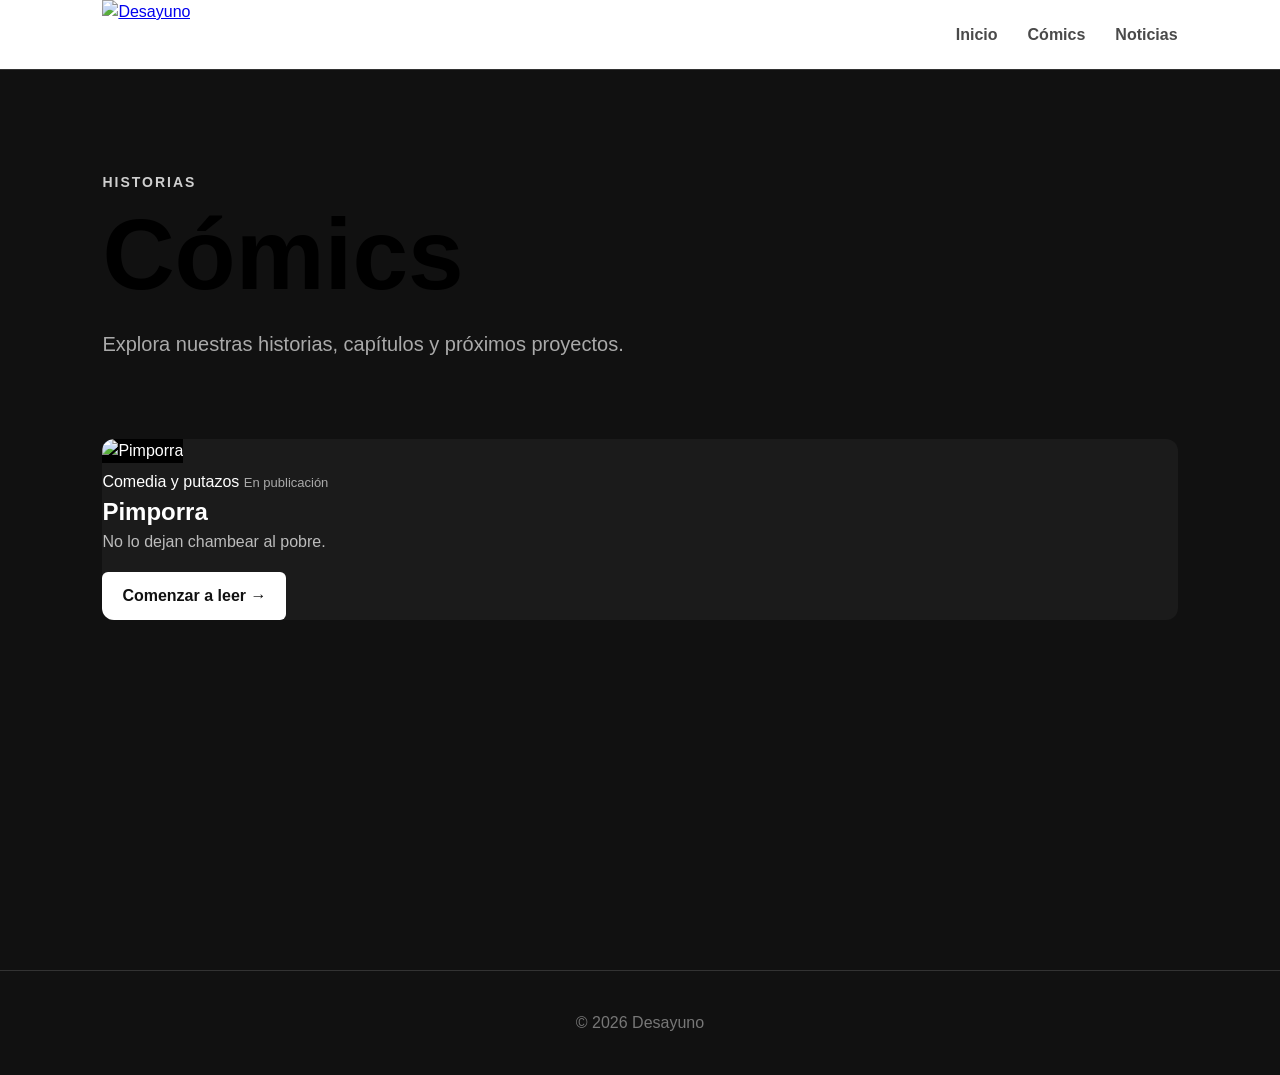
==== comics.html @ 96aa151c "version 0.1" ====
<!DOCTYPE html>
<html lang="es">
<head>
    <meta charset="UTF-8">
    <meta name="viewport" content="width=device-width, initial-scale=1.0">

    <title>Cómics | Desayuno</title>

    <link rel="stylesheet" href="style.css">
</head>

<body>

<header>

    <div class="logo">
        <a href="index.html">
            <img src="imagenes/logo_2026.png" alt="Desayuno">
        </a>
    </div>

    <nav>
        <a href="index.html">Inicio</a>
        <a href="comics.html">Cómics</a>
        <a href="noticias.html">Noticias</a>
    </nav>

</header>


<main class="pagina-comics">

    <section class="encabezado-comics">

        <span class="categoria">Historias</span>

        <h1>Cómics</h1>

        <p>
            Explora nuestras historias, capítulos y próximos proyectos.
        </p>

    </section>


    <section class="lista-comics">

        <div
            class="grid-comics"
            id="grid-comics">
        </div>

    </section>

</main>


<footer>
    <p>© 2026 Desayuno</p>
</footer>


<script src="comics.js"></script>
<script src="pagina-comics.js"></script>

</body>
</html>
---- style.css ----
* {
    box-sizing: border-box;
    margin: 0;
    padding: 0;
}

body {
    font-family: Arial, Helvetica, sans-serif;

    background: #111;
    color: black;

    line-height: 1.5;
}


/* HEADER */

header {
    height: 70px;

    display: flex;
    align-items: center;
    justify-content: space-between;

    padding: 0 8%;

    background: #ffffff;

    border-bottom: 1px solid #333;
}

.logo {
    height: 100%;
    display: flex;
    align-items: center;
}

.logo a {
    height: 100%;
    display: flex;
    align-items: center;
}

.logo img {
    height: 100%;
    width: auto;
    display: block;
    object-fit: contain;
}

nav {
    display: flex;
    gap: 30px;
}

nav a {
    color: #4A4A4A;
    text-decoration: none;
    font-weight: bold;
}

nav a:hover {
    opacity: 0.7;
}


/* PORTADA */

.hero {
    min-height: 500px;

    display: flex;
    align-items: center;

    padding: 8%;

    background:
        linear-gradient(
            rgba(0,0,0,.3),
            rgba(0,0,0,.8)
        ),
        url("../images/proyecto.jpg");

    background-size: cover;
    background-position: center;
}

.hero-contenido {
    max-width: 650px;
}

.hero h1 {
    font-size: clamp(40px, 7vw, 80px);

    line-height: 1;
}

.hero p {
    margin: 25px 0;

    font-size: 20px;

    color: #ccc;
}


/* BOTONES */

.boton {
    display: inline-block;

    padding: 14px 25px;

    background: white;
    color: black;

    text-decoration: none;

    border-radius: 5px;

    font-weight: bold;
}


/* SECCIONES */

.seccion {
    padding: 70px 8%;
}

.seccion h2 {
    margin-bottom: 30px;

    font-size: 32px;
}


/* TARJETAS */

.grid {
    display: grid;

    grid-template-columns:
        repeat(auto-fit, minmax(250px, 1fr));

    gap: 30px;
}

.tarjeta {
    background: #1c1c1c;

    border-radius: 8px;

    overflow: hidden;
}

.tarjeta img {
    width: 100%;
    height: 300px;

    object-fit: cover;

    display: block;
}

.tarjeta-info {
    padding: 20px;
}

.tarjeta-info h3 {
    margin-bottom: 10px;
}

.tarjeta-info p {
    color: #aaa;

    margin-bottom: 15px;
}

.tarjeta-info a {
    color: white;
}


/* FOOTER */

footer {
    padding: 40px;

    text-align: center;

    color: #777;

    border-top: 1px solid #333;
}


/* CELULAR */

@media (max-width: 600px) {

    header {
        padding: 0 20px;
    }

    nav {
        gap: 15px;
    }

    .hero {
        min-height: 420px;

        padding: 40px 20px;
    }

    .seccion {
        padding: 50px 20px;
    }

}

/* =========================
   SLIDER DE NOTICIAS
========================= */

.noticias-slider {
    position: relative;

    width: 100%;
    height: 650px;

    overflow: hidden;

    background: #000;
}


/* SLIDES */

.slide {
    position: absolute;

    width: 100%;
    height: 100%;

    opacity: 0;
    visibility: hidden;

    transition:
        opacity 0.8s ease,
        visibility 0.8s;
}

.slide.activo {
    opacity: 1;
    visibility: visible;
}


/* ENLACE COMPLETO */

.slide > a {
    display: block;

    width: 100%;
    height: 100%;

    color: white;
    text-decoration: none;
}


/* IMAGEN O VIDEO */

.slide-media {
    position: absolute;

    width: 100%;
    height: 100%;

    object-fit: cover;

    top: 0;
    left: 0;
}


/* DEGRADADO */

.slide-overlay {
    position: absolute;

    inset: 0;

    display: flex;
    align-items: flex-end;

    padding: 70px 8%;

    background:
        linear-gradient(
            to top,
            rgba(0, 0, 0, 0.9) 0%,
            rgba(0, 0, 0, 0.45) 45%,
            rgba(0, 0, 0, 0) 75%
        );
}


/* TEXTO */

.slide-contenido {
    max-width: 650px;
}

.slide-contenido h1 {
    font-size: clamp(35px, 5vw, 65px);

    line-height: 1;

    margin: 12px 0 20px;
}

.slide-contenido p {
    font-size: 18px;

    color: #ddd;

    margin-bottom: 25px;
}

.categoria {
    font-size: 14px;

    font-weight: bold;

    text-transform: uppercase;

    letter-spacing: 2px;

    opacity: 0.8;
}


/* FLECHAS */

.slider-btn {
    position: absolute;

    top: 50%;

    transform: translateY(-50%);

    width: 50px;
    height: 50px;

    border: none;

    border-radius: 50%;

    background: rgba(0, 0, 0, 0.45);

    color: white;

    font-size: 35px;

    cursor: pointer;

    z-index: 10;

    transition: background 0.3s;
}

.slider-btn:hover {
    background: rgba(0, 0, 0, 0.8);
}

.anterior {
    left: 30px;
}

.siguiente {
    right: 30px;
}


/* INDICADORES */

.slider-indicadores {
    position: absolute;

    bottom: 25px;
    right: 8%;

    display: flex;

    gap: 10px;

    z-index: 10;
}

.indicador {
    width: 35px;
    height: 4px;

    border: none;

    background: rgba(255,255,255,0.4);

    cursor: pointer;

    transition: 0.3s;
}

.indicador.activo {
    background: white;

    width: 55px;
}


/* CELULAR */

@media (max-width: 700px) {

    .noticias-slider {
        height: 520px;
    }

    .slide-overlay {
        padding: 40px 25px 60px;
    }

    .slide-contenido h1 {
        font-size: 38px;
    }

    .slider-btn {
        width: 40px;
        height: 40px;

        font-size: 28px;
    }

    .anterior {
        left: 10px;
    }

    .siguiente {
        right: 10px;
    }

    @media (max-width: 700px) {

    .noticia-meta {
        align-items: flex-start;
        flex-direction: column;

        gap: 5px;
    }

}

}

/* =========================
   PÁGINA DE NOTICIAS
========================= */

.pagina-noticias {
    min-height: 100vh;

    background: #111;
}


/* ENCABEZADO */

.encabezado-noticias {
    padding: 100px 8% 60px;

    max-width: 900px;
}

.encabezado-noticias h1 {
    font-size: clamp(50px, 8vw, 100px);

    line-height: 1;

    margin: 10px 0 25px;
}

.encabezado-noticias p {
    max-width: 700px;

    color: #aaa;

    font-size: 20px;
}


/* CONTENEDOR */

.lista-noticias {
    padding: 20px 8% 100px;
}


/* GRID */

.grid-noticias {
    display: grid;

    grid-template-columns:
        repeat(
            auto-fit,
            minmax(320px, 1fr)
        );

    gap: 35px;
}


/* TARJETA */

.noticia-card {
    overflow: hidden;

    border-radius: 12px;

    background: #1b1b1b;

    transition:
        transform 0.3s ease,
        background 0.3s ease;
}


.noticia-card:hover {
    transform: translateY(-8px);

    background: #222;
}


.noticia-card-enlace {
    display: block;

    color: white;

    text-decoration: none;
}


/* IMAGEN */

.noticia-card-imagen {
    position: relative;

    width: 100%;

    aspect-ratio: 16 / 9;

    overflow: hidden;

    background: #000;
}


.noticia-card-media {
    width: 100%;
    height: 100%;

    object-fit: cover;

    display: block;

    transition: transform 0.5s ease;
}


.noticia-card:hover
.noticia-card-media {

    transform: scale(1.04);

}


/* INFORMACIÓN */

.noticia-card-info {
    padding: 25px;
}


.noticia-card-info h2 {
    font-size: 27px;

    line-height: 1.15;

    margin: 8px 0 15px;
}


.noticia-card-info p {
    color: #aaa;

    margin-bottom: 25px;
}


.leer-noticia {
    font-weight: bold;

    font-size: 15px;
}


/* CELULAR */

@media (max-width: 700px) {

    .encabezado-noticias {
        padding:
            70px
            20px
            40px;
    }


    .lista-noticias {
        padding:
            10px
            20px
            70px;
    }


    .grid-noticias {
        grid-template-columns: 1fr;
    }

}
/* INFORMACIÓN DE FECHA */

.noticia-meta {
    display: flex;
    align-items: center;
    justify-content: space-between;

    gap: 20px;

    margin-bottom: 8px;
}

.noticia-fecha {
    font-size: 13px;

    color: #777;

    white-space: nowrap;
}

/* =========================
   PÁGINA DE CÓMICS
========================= */

.pagina-comics {
    min-height: 100vh;
    background: #111;
}


.encabezado-comics {
    padding: 100px 8% 60px;
    max-width: 900px;
}


.encabezado-comics h1 {
    font-size: clamp(50px, 8vw, 100px);
    line-height: 1;
    margin: 10px 0 25px;
}


.encabezado-comics p {
    max-width: 700px;
    color: #aaa;
    font-size: 20px;
}


.lista-comics {
    padding: 20px 8% 100px;
}


.grid-comics {
    display: grid;

    grid-template-columns:
        repeat(
            auto-fit,
            minmax(260px, 1fr)
        );

    gap: 35px;
}


.comic-card {
    background: #1b1b1b;
    border-radius: 12px;
    overflow: hidden;

    transition:
        transform 0.3s ease,
        background 0.3s ease;
}


.comic-card:hover {
    transform: translateY(-8px);
    background: #222;
}


.comic-card-enlace {
    display: block;
    color: white;
    text-decoration: none;
}


.comic-card-portada {
    width: 100%;
    aspect-ratio: 2 / 3;
    overflow: hidden;
    background: #000;
}


.comic-card-portada img {
    width: 100%;
    height: 100%;
    object-fit: cover;
    display: block;

    transition: transform 0.5s ease;
}


.comic-card:hover
.comic-card-portada img {

    transform: scale(1.04);

}


.comic-card-info {
    padding: 22px;
}


.comic-meta {
    display: flex;
    justify-content: space-between;
    gap: 15px;

    margin-bottom: 10px;
}


.comic-estado {
    color: #777;
    font-size: 13px;
}


.comic-card-info h2 {
    font-size: 26px;
    margin-bottom: 12px;
}


.comic-card-info p {
    color: #aaa;
    margin-bottom: 20px;
}


.leer-comic {
    font-weight: bold;
    font-size: 15px;
}


@media (max-width: 700px) {

    .encabezado-comics {
        padding:
            70px
            20px
            40px;
    }


    .lista-comics {
        padding:
            10px
            20px
            70px;
    }


    .grid-comics {
        grid-template-columns:
            repeat(
                2,
                minmax(0, 1fr)
            );

        gap: 15px;
    }


    .comic-card-info {
        padding: 15px;
    }


    .comic-card-info h2 {
        font-size: 20px;
    }

}

/* =========================
   LECTOR DE CÓMICS
========================= */

.pagina-lector {
    background: #090909;
}


.lector-controles {
    padding:
        45px
        8%;

    display: flex;

    align-items: center;
    justify-content: space-between;

    gap: 30px;

    background: #111;

    border-bottom:
        1px solid #222;
}


.categoria {
     color: white;

}

.lector-info h1 {
    font-size:
        clamp(
            30px,
            5vw,
            55px
        );



    margin-top: 5px;
}


.lector-selector {
    display: flex;
    flex-direction: column;

    gap: 8px;
}


.lector-selector label {
    font-size: 13px;

    color: #888;

    text-transform: uppercase;

    letter-spacing: 1px;
}


.lector-selector select {
    min-width: 220px;

    padding:
        12px
        15px;

    border: 1px solid #333;

    border-radius: 6px;

    background: #1b1b1b;

    color: white;

    font-size: 15px;
}


/* PÁGINAS */

.lector-comic {
    width: 100%;

    max-width: 1000px;

    margin: 0 auto;

    background: #000;
}


.lector-comic img {
    width: 100%;
    height: auto;

    display: block;

    margin: 0;

    padding: 0;
}


/* NAVEGACIÓN */

.lector-navegacion {
    max-width: 1000px;

    margin: 0 auto;

    padding:
        45px
        20px
        80px;

    display: flex;

    justify-content: space-between;

    gap: 20px;
}


.boton-lector {
    padding:
        14px
        22px;

    border: none;

    border-radius: 6px;

    background: white;

    color: black;

    font-size: 15px;

    font-weight: bold;

    cursor: pointer;
}


.boton-lector:disabled {
    opacity: 0.25;

    cursor: default;
}


/* ERROR */

.lector-error {
    padding:
        120px
        30px;

    text-align: center;
}


.lector-error h2 {
    font-size: 40px;

    margin-bottom: 15px;
}


.lector-error p {
    color: #999;

    margin-bottom: 30px;
}


/* CELULAR */

@media (max-width: 700px) {

    .lector-controles {
        padding:
            30px
            20px;

        align-items: stretch;
        flex-direction: column;
    }


    .lector-selector select {
        width: 100%;
    }


    .lector-navegacion {
        padding:
            30px
            15px
            60px;
    }


    .boton-lector {
        flex: 1;

        padding:
            12px
            10px;
    }

}


/* =========================
   BARRA DEL LECTOR
========================= */

.barra-lector {
    position: sticky;
    top: 0;
    z-index: 50;

    display: flex;
    align-items: center;
    gap: 20px;

    width: 100%;
    box-sizing: border-box;

    padding: 12px 20px;

    background: rgba(15, 15, 15, 0.92);
    backdrop-filter: blur(10px);

    border-bottom: 1px solid rgba(255,255,255,.08);
}

.progreso-lector {
    flex: 1;

    height: 5px;

    background: rgba(255,255,255,.15);

    border-radius: 100px;

    overflow: hidden;
}

#barra-progreso {
    width: 0%;
    height: 100%;

    background: white;

    transition: width .15s ease;
}

#porcentaje-lectura {
    min-width: 45px;

    text-align: right;

    font-size: 14px;

    color: #ccc;
}


.volver-comics,
.volver-comics:visited {
    color: #ffffff;
    text-decoration: none;
}

.volver-comics:hover {
    opacity: 0.75;
}


/* =========================
   FIN DEL CAPÍTULO
========================= */

.fin-capitulo {
    width: 100%;
    max-width: 1000px;

    margin: 0 auto 80px;

    /*
    ESTE es el espacio entre
    la última página y los botones.
    */
    padding: 140px 30px 70px;

    box-sizing: border-box;

    text-align: center;
}


.fin-capitulo::before {
    content: "";

    display: block;

    width: 100%;

    height: 1px;

    margin-bottom: 50px;

    background:
        rgba(255,255,255,.12);
}


.fin-capitulo h2 {
    margin:
        12px 0 35px;

    font-size:
        32px;
}


.fin-capitulo-botones {
    display: flex;

    justify-content: center;

    align-items: center;

    gap: 18px;

    flex-wrap: wrap;
}


/* =========================
   MÓVIL
========================= */



@media (max-width: 700px) {

    .barra-lector {
        gap: 8px;
        padding: 10px;
    }

    .volver-comics {
        font-size: 12px;
    }

    #porcentaje-lectura {
        min-width: 32px;
        font-size: 12px;
    }

    #pagina-actual {
        min-width: auto;
        font-size: 12px;
    }

}

}

#pagina-actual {
    display: inline-block;
    min-width: 110px;

    color: #ffffff;

    font-size: 14px;
    font-weight: 500;

    text-align: center;
    white-space: nowrap;

    opacity: 1;
    visibility: visible;

    flex-shrink: 0;
}

.barra-lector #pagina-actual {
    color: #ffffff !important;
}

/* =========================================
   CONTINUAR LEYENDO
========================================= */

.comic-continuar {
    margin-top: 20px;
    margin-bottom: 12px;

    padding: 14px 16px;

    background: rgba(255,255,255,.06);

    border-radius: 8px;

    display: flex;
    flex-direction: column;

    gap: 4px;
}


.comic-continuar-etiqueta {
    color: #ffffff;

    font-size: 13px;

    font-weight: 600;
}


.comic-continuar-posicion {
    color: #aaaaaa;

    font-size: 13px;
}


/* =========================================
   PROGRESO DEL CÓMIC
========================================= */

.comic-progreso {
    width: 100%;

    height: 5px;

    margin-top: 15px;

    background: rgba(255,255,255,.12);

    border-radius: 100px;

    overflow: hidden;
}


.comic-progreso-barra {
    height: 100%;

    background: #ffffff;

    border-radius: 100px;

    transition: width .4s ease;
}


.comic-progreso-texto {
    display: block;

    margin-top: 7px;
    margin-bottom: 18px;

    color: #999;

    font-size: 12px;
}


/* =========================================
   BOTÓN DEL CÓMIC
========================================= */

.comic-boton {
    display: inline-block;

    margin-top: 18px;

    padding: 12px 20px;

    background: #ffffff;

    color: #111111;

    text-decoration: none;

    border-radius: 6px;

    font-weight: 600;

    transition:
        transform .2s ease,
        opacity .2s ease;
}


.comic-boton:hover {
    transform: translateY(-2px);

    opacity: .9;
}


.comic-boton-deshabilitado {
    opacity: .4;

    cursor: default;
}


.comic-boton-deshabilitado:hover {
    transform: none;

    opacity: .4;
}


/* =========================================
   PORTADA
========================================= */

.comic-portada-enlace {
    display: block;

    color: inherit;

    text-decoration: none;
}

/* =========================
   COLORES TARJETAS DE CÓMICS
========================= */

.comic-card {
    color: #ffffff;
}

.comic-card h2 {
    color: #ffffff;
}

.comic-descripcion {
    color: #bcbcbc;
}

.comic-categoria {
    color: #ffffff;
}

.comic-estado {
    color: #aaaaaa;
}

.comic-card-meta {
    color: #ffffff;
}


/* =========================
   COLORES FIN DEL CAPÍTULO
========================= */

.fin-capitulo {
    color: #ffffff;
}

.fin-capitulo h2,
#fin-titulo {
    color: #ffffff !important;
}

.fin-capitulo .categoria {
    color: #cccccc !important;
}

/* =========================
   LOGO DEL CÓMIC EN LECTOR
========================= */

.lector-logo {
    display: block;

    width: auto;
    height: auto;

    max-width: 420px;
    max-height: 140px;

    margin-top: 15px;

    object-fit: contain;
    object-position: left center;
}

@media (max-width: 700px) {

    .lector-logo {
        max-width: 75vw;
        max-height: 100px;

        margin-top: 10px;
    }

}


/* =========================================
   LECTOR - MEJORAS PARA MÓVIL
========================================= */

@media (max-width: 700px) {

    /* Barra superior más compacta */

    .barra-lector {
        position: sticky;
        top: 0;

        z-index: 100;

        display: grid;

        grid-template-columns:
            auto
            1fr
            auto;

        grid-template-areas:
            "volver progreso porcentaje"
            "pagina pagina pagina";

        align-items: center;

        gap: 8px 10px;

        padding: 9px 10px;

        background:
            rgba(15, 15, 15, 0.96);

        backdrop-filter:
            blur(12px);

        transition:
            transform .25s ease;
    }


    /* Ocultar barra al bajar */

    .barra-lector.oculta {
        transform:
            translateY(-100%);
    }


    /* Volver */

    .volver-comics {
        grid-area: volver;

        font-size: 12px;

        white-space: nowrap;
    }


    /* Barra de progreso */

    .progreso-lector {
        grid-area: progreso;

        width: 100%;

        height: 4px;
    }


    /* Porcentaje */

    #porcentaje-lectura {
        grid-area: porcentaje;

        min-width: auto;

        font-size: 11px;

        text-align: right;
    }


    /* Página actual */

    #pagina-actual {
        grid-area: pagina;

        width: 100%;

        min-width: 0;

        font-size: 11px;

        text-align: center;

        color: #ffffff !important;
    }


    /* Encabezado del lector */

    .lector-controles {
        padding:
            25px 12px 20px;
    }


    .lector-info {
        width: 100%;
    }


    .lector-logo {
        max-width: 85vw;
        max-height: 90px;

        margin-top: 8px;
    }


    /* Selector de capítulo */

    .lector-selector {
        width: 100%;

        margin-top: 20px;
    }


    .lector-selector select {
        width: 100%;

        min-height: 44px;

        padding: 10px;

        font-size: 15px;
    }


    /* Cómic */

    .lector-comic {
        width: 100%;

        max-width: none;

        margin: 0;

        padding: 0;
    }


    .lector-comic img {
        display: block;

        width: 100%;

        max-width: 100%;

        height: auto;

        margin: 0 auto;
    }


    /* Final del capítulo */

    .fin-capitulo {
        width: 100%;

        margin: 0 auto;

        padding:
            80px 16px 50px;
    }


    .fin-capitulo h2 {
        font-size: 24px;
    }


    .fin-capitulo-botones {
        display: flex;

        flex-direction: column;

        gap: 12px;

        width: 100%;
    }


    .fin-capitulo-botones
    .boton-lector {
        width: 100%;

        min-height: 48px;

        font-size: 15px;
    }

}
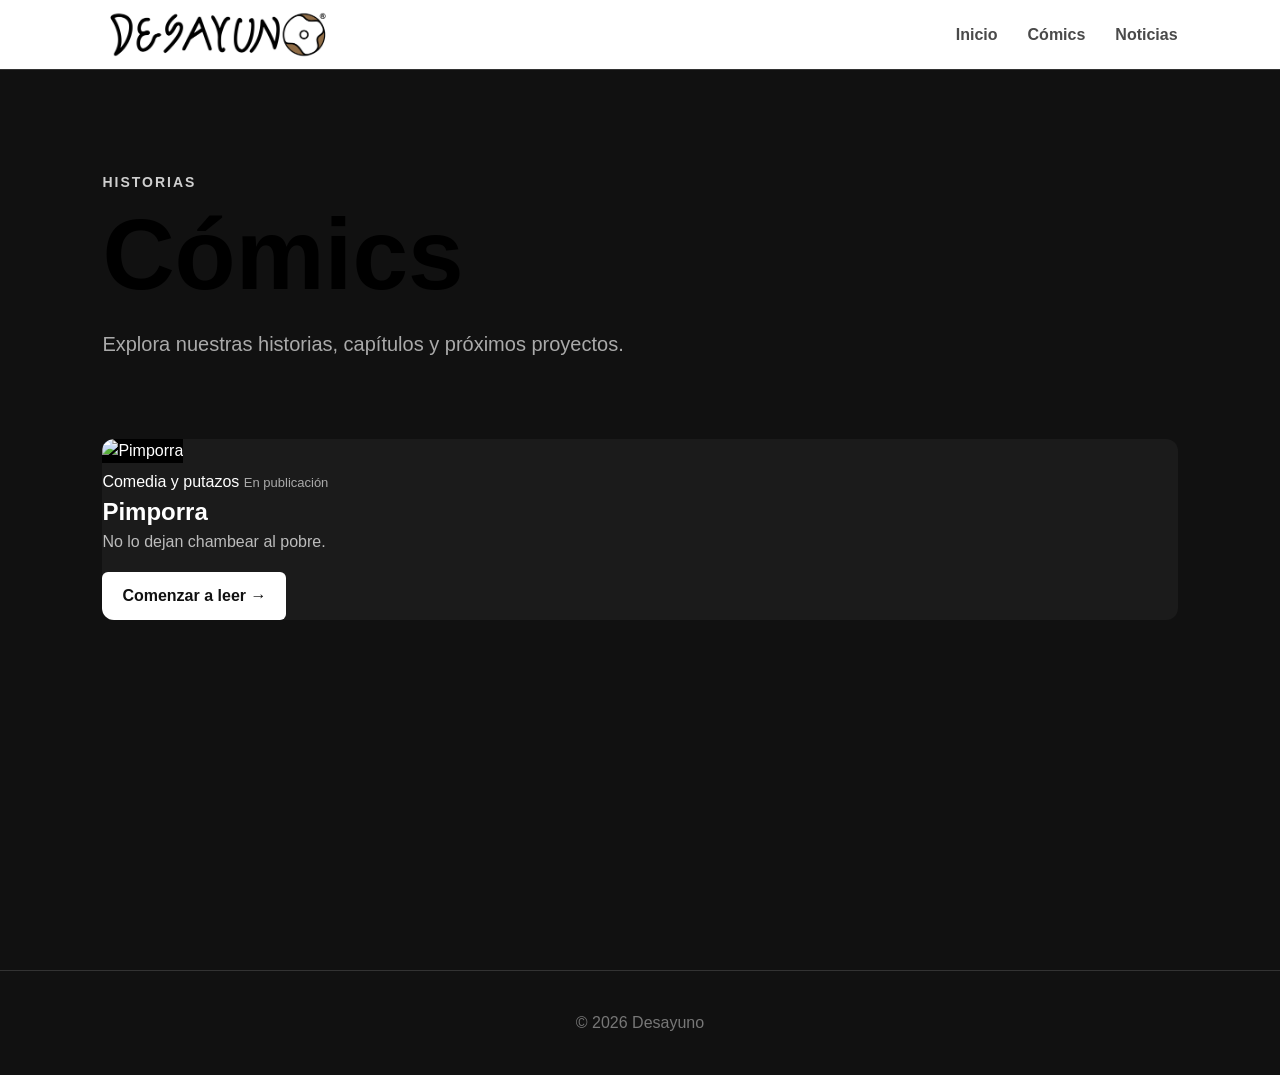
==== commit 4b939a12: "favicon" ====
--- a/comics.html
+++ b/comics.html
@@ -24,6 +24,11 @@
         <a href="comics.html">Cómics</a>
         <a href="noticias.html">Noticias</a>
     </nav>
+
+    <link
+    rel="icon"
+    type="image/png"
+    href="imagenes/favicon.png">
 
 </header>
 
--- a/style.css
+++ b/style.css
@@ -1662,4 +1662,1113 @@
         font-size: 15px;
     }
 
+}
+
+
+/* =========================================
+   HEADER RESPONSIVE
+========================================= */
+
+@media (max-width: 700px) {
+
+    header {
+        display: flex;
+        flex-direction: column;
+        align-items: center;
+
+        width: 100%;
+        height: auto;
+
+        padding: 12px 16px 10px;
+
+        box-sizing: border-box;
+    }
+
+
+    /* Logo */
+
+    header .logo {
+        width: 100%;
+
+        display: flex;
+        justify-content: center;
+        align-items: center;
+    }
+
+
+    header .logo img {
+        display: block;
+
+        width: auto;
+        height: auto;
+
+        max-width: 280px;
+        max-height: 80px;
+    }
+
+
+    /* Navegación */
+
+    header nav {
+        width: 100%;
+
+        display: flex;
+        justify-content: center;
+        align-items: center;
+
+        gap: 26px;
+
+        margin-top: 8px;
+    }
+
+
+    header nav a {
+        color: #222222;
+
+        font-size: 16px;
+        font-weight: 600;
+
+        text-decoration: none;
+
+        white-space: nowrap;
+    }
+
+}
+
+/* =========================================
+   BARRA DEL LECTOR - MÓVIL
+========================================= */
+
+@media (max-width: 700px) {
+
+    .barra-lector {
+        position: sticky;
+        top: 0;
+        z-index: 1000;
+
+        display: grid;
+
+        grid-template-columns:
+            auto 1fr auto;
+
+        grid-template-areas:
+            "volver progreso porcentaje"
+            "pagina pagina pagina";
+
+        align-items: center;
+
+        gap: 7px 12px;
+
+        width: 100%;
+
+        padding: 9px 12px 7px;
+
+        box-sizing: border-box;
+
+        background:
+            rgba(15, 15, 15, 0.96);
+
+        backdrop-filter: blur(10px);
+        -webkit-backdrop-filter: blur(10px);
+
+        transition:
+            transform 0.25s ease,
+            opacity 0.25s ease;
+    }
+
+
+    .barra-lector.oculta {
+    transform: translateY(-110%);
+    opacity: 0;
+    pointer-events: none;
+    }
+
+
+    .barra-lector .volver-comics {
+        grid-area: volver;
+
+        margin: 0;
+
+        color: #ffffff !important;
+
+        font-size: 12px;
+        font-weight: 600;
+
+        white-space: nowrap;
+    }
+
+
+    .barra-lector .progreso-lector {
+        grid-area: progreso;
+
+        width: 100%;
+        height: 4px;
+
+        margin: 0;
+    }
+
+
+    .barra-lector #porcentaje-lectura {
+        grid-area: porcentaje;
+
+        margin: 0;
+
+        color: #ffffff;
+
+        font-size: 11px;
+
+        white-space: nowrap;
+    }
+
+
+    .barra-lector #pagina-actual {
+        grid-area: pagina;
+
+        margin: 0;
+
+        color: #ffffff !important;
+
+        font-size: 11px;
+        text-align: center;
+
+        opacity: 0.75;
+    }
+
+}
+
+@media (max-width: 700px) {
+
+    #lector-comic,
+    .lector-comic {
+        display: block !important;
+
+        width: 100% !important;
+        max-width: 100% !important;
+
+        height: auto !important;
+
+        margin: 0 !important;
+        padding: 0 !important;
+
+        overflow: visible !important;
+    }
+
+
+    #lector-comic img,
+    .lector-comic img {
+        display: block !important;
+
+        width: 100% !important;
+        max-width: 100% !important;
+
+        height: auto !important;
+
+        margin: 0 auto !important;
+
+        visibility: visible !important;
+        opacity: 1 !important;
+    }
+
+}
+
+@media (max-width: 700px) {
+
+    .fin-capitulo {
+        width: 100%;
+        padding: 80px 18px 60px;
+        box-sizing: border-box;
+    }
+
+    .fin-capitulo::before {
+        margin-bottom: 40px;
+    }
+
+    .fin-capitulo h2,
+    #fin-titulo {
+        font-size: 25px;
+        line-height: 1.25;
+        margin: 12px 0 32px;
+    }
+
+    .fin-capitulo-botones {
+        display: flex;
+        flex-direction: column;
+        gap: 12px;
+
+        width: 100%;
+    }
+
+    .fin-capitulo-botones .boton-lector {
+        width: 100%;
+        min-height: 52px;
+
+        padding: 14px 18px;
+
+        box-sizing: border-box;
+
+        font-size: 15px;
+        font-weight: 600;
+
+        cursor: pointer;
+    }
+
+    .fin-capitulo-botones .boton-lector:disabled {
+        opacity: 0.35;
+        cursor: default;
+    }
+}
+
+
+/* =========================================
+   BIBLIOTECA DE CÓMICS - MÓVIL
+========================================= */
+
+@media (max-width: 700px) {
+
+    /* Contenedor de las tarjetas */
+
+    .grid-comics {
+        display: grid;
+        grid-template-columns: 1fr;
+
+        width: 100%;
+        gap: 40px;
+
+        padding: 20px 14px 60px;
+        box-sizing: border-box;
+    }
+
+
+    /* Tarjeta */
+
+    .comic-card {
+        width: 100%;
+        max-width: 520px;
+
+        margin: 0 auto;
+
+        overflow: hidden;
+
+        border-radius: 10px;
+
+        background: #171717;
+        color: #ffffff;
+    }
+
+
+    /* Portada */
+
+    .comic-portada-enlace {
+        display: block;
+
+        width: 100%;
+
+        overflow: hidden;
+
+        text-decoration: none;
+    }
+
+
+    .comic-card-portada {
+        display: block;
+
+        width: 100%;
+        height: auto;
+
+        margin: 0;
+
+        object-fit: cover;
+    }
+
+
+    /* Información */
+
+    .comic-card-contenido {
+        padding: 20px 18px 22px;
+        box-sizing: border-box;
+    }
+
+
+    /* Categoría + estado */
+
+    .comic-card-meta {
+        display: flex;
+        align-items: center;
+        justify-content: space-between;
+
+        gap: 12px;
+
+        margin-bottom: 10px;
+    }
+
+
+    .comic-categoria {
+        color: #ffffff !important;
+
+        font-size: 11px;
+        font-weight: 700;
+
+        letter-spacing: 1px;
+        text-transform: uppercase;
+    }
+
+
+    .comic-estado {
+        color: #aaaaaa !important;
+
+        font-size: 11px;
+
+        white-space: nowrap;
+    }
+
+
+    /* Título */
+
+    .comic-card h2 {
+        margin: 0 0 10px;
+
+        color: #ffffff !important;
+
+        font-size: 28px;
+        line-height: 1.1;
+    }
+
+
+    /* Descripción */
+
+    .comic-descripcion {
+        margin: 0;
+
+        color: #bcbcbc !important;
+
+        font-size: 15px;
+        line-height: 1.5;
+    }
+
+
+    /* Continuar leyendo */
+
+    .comic-continuar {
+        margin-top: 22px;
+        margin-bottom: 12px;
+
+        padding: 14px 15px;
+
+        background:
+            rgba(255, 255, 255, 0.06);
+
+        border-radius: 7px;
+    }
+
+
+    .comic-continuar-etiqueta {
+        font-size: 12px;
+    }
+
+
+    .comic-continuar-posicion {
+        margin-top: 3px;
+
+        font-size: 12px;
+    }
+
+
+    /* Progreso */
+
+    .comic-progreso {
+        height: 5px;
+
+        margin-top: 16px;
+    }
+
+
+    .comic-progreso-texto {
+        margin-top: 7px;
+        margin-bottom: 0;
+
+        font-size: 11px;
+    }
+
+
+    /* Botón */
+
+    .comic-boton {
+        display: flex;
+
+        align-items: center;
+        justify-content: center;
+
+        width: 100%;
+        min-height: 50px;
+
+        margin-top: 20px;
+        padding: 12px 18px;
+
+        box-sizing: border-box;
+
+        border-radius: 7px;
+
+        text-align: center;
+
+        font-size: 15px;
+        font-weight: 700;
+    }
+
+
+    /* Evita efecto hover extraño en móvil */
+
+    .comic-boton:hover {
+        transform: none;
+    }
+
+}
+
+/* =========================================
+   NOTICIAS - MÓVIL
+========================================= */
+
+@media (max-width: 700px) {
+
+    /* Grid general */
+
+    #grid-noticias,
+    .grid-noticias {
+        display: grid;
+        grid-template-columns: 1fr;
+
+        width: 100%;
+        gap: 32px;
+
+        padding: 20px 14px 60px;
+        box-sizing: border-box;
+    }
+
+
+    /* Tarjeta */
+
+    .noticia-card {
+        width: 100%;
+        max-width: 520px;
+
+        margin: 0 auto;
+
+        overflow: hidden;
+
+        background: #171717;
+        border-radius: 10px;
+    }
+
+
+    /* Toda la tarjeta es clicable */
+
+    .noticia-card-enlace,
+    .noticia-card-enlace:visited {
+        display: block;
+
+        width: 100%;
+
+        color: #ffffff;
+
+        text-decoration: none;
+    }
+
+
+    /* Contenedor multimedia */
+
+    .noticia-card-imagen {
+        width: 100%;
+
+        aspect-ratio: 16 / 9;
+
+        overflow: hidden;
+
+        background: #0d0d0d;
+    }
+
+
+    /* Imagen / video */
+
+    .noticia-card-media {
+        display: block;
+
+        width: 100%;
+        height: 100%;
+
+        object-fit: cover;
+    }
+
+
+    /* Información */
+
+    .noticia-card-info {
+        padding: 20px 18px 24px;
+
+        box-sizing: border-box;
+    }
+
+
+    /* Categoría + fecha */
+
+    .noticia-meta {
+        display: flex;
+
+        align-items: center;
+        justify-content: space-between;
+
+        gap: 12px;
+
+        margin-bottom: 12px;
+    }
+
+
+    .noticia-meta .categoria {
+        color: #ffffff !important;
+
+        font-size: 11px;
+        font-weight: 700;
+
+        letter-spacing: 1px;
+        text-transform: uppercase;
+    }
+
+
+    .noticia-fecha {
+        color: #999999 !important;
+
+        font-size: 11px;
+
+        text-align: right;
+    }
+
+
+    /* Título */
+
+    .noticia-card-info h2 {
+        margin: 0 0 10px;
+
+        color: #ffffff !important;
+
+        font-size: 25px;
+        line-height: 1.15;
+    }
+
+
+    /* Descripción */
+
+    .noticia-card-info p {
+        margin: 0;
+
+        color: #bcbcbc !important;
+
+        font-size: 14px;
+        line-height: 1.5;
+    }
+
+
+    /* Leer noticia */
+
+    .leer-noticia {
+        display: inline-block;
+
+        margin-top: 20px;
+
+        color: #ffffff !important;
+
+        font-size: 14px;
+        font-weight: 700;
+    }
+
+}
+
+
+/* =========================================
+   CARRUSEL PRINCIPAL - MÓVIL CORREGIDO
+========================================= */
+
+@media (max-width: 700px) {
+
+    .slider {
+        position: relative;
+        width: 100%;
+        height: 520px;
+        overflow: hidden;
+        background: #111;
+        touch-action: pan-y;
+    }
+
+
+    #slider-contenedor,
+    .slider-contenedor {
+        position: relative;
+        width: 100%;
+        height: 100%;
+    }
+
+
+    /* Todos los slides ocupan exactamente
+       el mismo espacio */
+
+    .slide {
+        position: absolute;
+
+        top: 0;
+        left: 0;
+
+        width: 100%;
+        height: 100%;
+
+        overflow: hidden;
+    }
+
+
+    .slide > a {
+        position: relative;
+
+        display: block;
+
+        width: 100%;
+        height: 100%;
+
+        color: #ffffff;
+        text-decoration: none;
+    }
+
+
+    /* Imagen completa */
+
+    .slide-media {
+        position: absolute;
+
+        top: 0;
+        left: 0;
+
+        display: block;
+
+        width: 100%;
+        height: 100%;
+
+        object-fit: contain;
+        object-position: center top;
+
+        background: #000000;
+    }
+
+
+    /* Overlay encima de la imagen */
+
+    .slide-overlay {
+        position: absolute;
+
+        inset: 0;
+
+        display: flex;
+        align-items: flex-end;
+
+        background:
+            linear-gradient(
+                to bottom,
+                rgba(0,0,0,0) 25%,
+                rgba(0,0,0,.25) 50%,
+                rgba(0,0,0,.92) 100%
+            );
+    }
+
+
+    .slide-contenido {
+        width: 100%;
+
+        padding: 30px 22px 38px;
+
+        box-sizing: border-box;
+
+        color: #ffffff;
+    }
+
+
+    .slide-contenido .categoria {
+        display: block;
+
+        margin-bottom: 8px;
+
+        color: #ffffff !important;
+
+        font-size: 11px;
+        font-weight: 700;
+
+        letter-spacing: 1.5px;
+        text-transform: uppercase;
+    }
+
+
+    .slide-contenido h1 {
+        margin: 0 0 10px;
+
+        color: #ffffff !important;
+
+        font-size: 30px;
+        line-height: 1.05;
+    }
+
+
+    .slide-contenido p {
+        max-width: 90%;
+
+        margin: 0 0 20px;
+
+        color: rgba(255,255,255,.85) !important;
+
+        font-size: 14px;
+        line-height: 1.45;
+    }
+
+
+    .slide-contenido .boton {
+        display: inline-flex;
+
+        align-items: center;
+        justify-content: center;
+
+        min-height: 44px;
+
+        padding: 10px 18px;
+
+        background: #ffffff;
+
+        color: #111111 !important;
+
+        border-radius: 6px;
+
+        font-size: 14px;
+        font-weight: 700;
+    }
+
+}
+
+/* =========================================
+   PÁGINA DE ARTÍCULO
+========================================= */
+
+.pagina-articulo {
+    width: 100%;
+    background: #ffffff;
+}
+
+
+/* CABECERA */
+
+.articulo-cabecera {
+    width: 100%;
+
+    padding: 90px 30px 55px;
+
+    box-sizing: border-box;
+}
+
+
+.articulo-cabecera-contenido {
+    width: 100%;
+    max-width: 1000px;
+
+    margin: 0 auto;
+}
+
+
+.articulo-categoria {
+    display: block;
+
+    margin-bottom: 18px;
+
+    color: #555555;
+
+    font-size: 13px;
+    font-weight: 700;
+
+    letter-spacing: 2px;
+}
+
+
+.articulo-cabecera h1 {
+    max-width: 900px;
+
+    margin: 0;
+
+    color: #111111;
+
+    font-size: clamp(42px, 6vw, 76px);
+    line-height: 1;
+
+    letter-spacing: -2px;
+}
+
+
+.articulo-introduccion {
+    max-width: 750px;
+
+    margin: 25px 0 0;
+
+    color: #555555;
+
+    font-size: 21px;
+    line-height: 1.5;
+}
+
+
+.articulo-meta {
+    display: flex;
+
+    gap: 25px;
+
+    margin-top: 30px;
+
+    color: #777777;
+
+    font-size: 13px;
+}
+
+
+/* PORTADA */
+
+.articulo-portada {
+    width: 100%;
+    max-width: 1400px;
+
+    margin: 0 auto 70px;
+
+    padding: 0 30px;
+
+    box-sizing: border-box;
+}
+
+
+.articulo-portada img {
+    display: block;
+
+    width: 100%;
+    height: auto;
+
+    max-height: 750px;
+
+    object-fit: cover;
+
+    border-radius: 10px;
+}
+
+
+/* TEXTO */
+
+.articulo-contenido {
+    width: 100%;
+    max-width: 760px;
+
+    margin: 0 auto;
+
+    padding: 0 30px;
+
+    box-sizing: border-box;
+}
+
+
+.articulo-contenido p {
+    margin: 0 0 28px;
+
+    color: #333333;
+
+    font-size: 18px;
+    line-height: 1.75;
+}
+
+
+.articulo-contenido .articulo-destacado {
+    color: #111111;
+
+    font-size: 23px;
+    line-height: 1.6;
+
+    font-weight: 500;
+}
+
+
+.articulo-contenido h2 {
+    margin: 60px 0 22px;
+
+    color: #111111;
+
+    font-size: 34px;
+    line-height: 1.15;
+}
+
+
+/* IMÁGENES DENTRO DE LA NOTICIA */
+
+.articulo-imagen {
+    width: 100%;
+
+    margin: 50px 0;
+}
+
+
+.articulo-imagen img {
+    display: block;
+
+    width: 100%;
+    height: auto;
+
+    border-radius: 8px;
+}
+
+
+.articulo-imagen figcaption {
+    margin-top: 10px;
+
+    color: #777777;
+
+    font-size: 12px;
+}
+
+
+/* FINAL */
+
+.articulo-final {
+    width: 100%;
+    max-width: 760px;
+
+    margin: 80px auto 0;
+
+    padding: 40px 30px 100px;
+
+    box-sizing: border-box;
+
+    border-top: 1px solid #dddddd;
+}
+
+
+.articulo-volver,
+.articulo-volver:visited {
+    color: #111111;
+
+    font-weight: 700;
+
+    text-decoration: none;
+}
+
+
+.articulo-volver:hover {
+    opacity: .65;
+}
+
+/* =========================================
+   ARTÍCULO - MÓVIL
+========================================= */
+
+@media (max-width: 700px) {
+
+    .articulo-cabecera {
+        padding:
+            55px 18px
+            35px;
+    }
+
+
+    .articulo-categoria {
+        margin-bottom: 14px;
+
+        font-size: 11px;
+    }
+
+
+    .articulo-cabecera h1 {
+        font-size: 38px;
+        line-height: 1.05;
+
+        letter-spacing: -1px;
+    }
+
+
+    .articulo-introduccion {
+        margin-top: 18px;
+
+        font-size: 17px;
+        line-height: 1.5;
+    }
+
+
+    .articulo-meta {
+        flex-direction: column;
+
+        gap: 5px;
+
+        margin-top: 22px;
+
+        font-size: 12px;
+    }
+
+
+    .articulo-portada {
+        margin-bottom: 45px;
+
+        padding: 0;
+    }
+
+
+    .articulo-portada img {
+        width: 100%;
+
+        border-radius: 0;
+    }
+
+
+    .articulo-contenido {
+        padding: 0 18px;
+    }
+
+
+    .articulo-contenido p {
+        font-size: 16px;
+        line-height: 1.7;
+
+        margin-bottom: 24px;
+    }
+
+
+    .articulo-contenido
+    .articulo-destacado {
+        font-size: 19px;
+        line-height: 1.55;
+    }
+
+
+    .articulo-contenido h2 {
+        margin: 48px 0 18px;
+
+        font-size: 28px;
+    }
+
+
+    .articulo-imagen {
+        width: calc(100% + 36px);
+
+        margin:
+            40px 0
+            40px -18px;
+    }
+
+
+    .articulo-imagen img {
+        border-radius: 0;
+    }
+
+
+    .articulo-imagen figcaption {
+        padding: 0 18px;
+    }
+
+
+    .articulo-final {
+        margin-top: 60px;
+
+        padding:
+            30px 18px
+            70px;
+    }
+
 }
